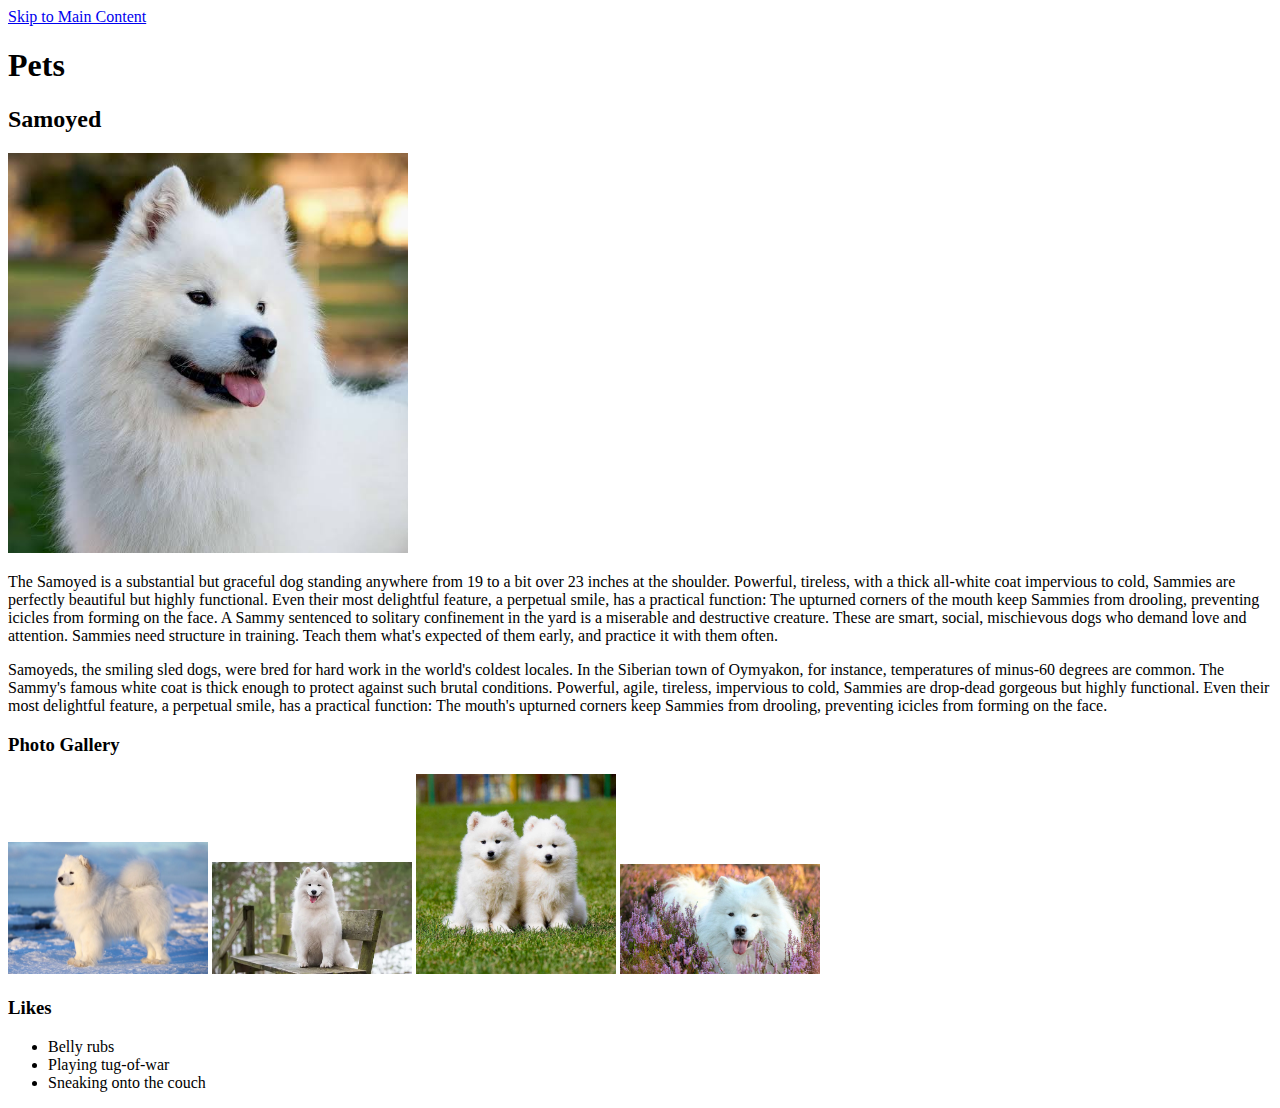
==== pets.html @ f93d75d0 "file copied" ====
<!DOCTYPE html>
<html lang="en">
<head>
    <meta charset="UTF-8">
    <meta name="viewport" content="width=device-width, initial-scale=1.0">
    <title>Pets</title>
</head>
<body>
    <a href = "index.html">Skip to Main Content</a>
    <main>
        <h1>Pets</h1>
        <div>
            <h2>Samoyed</h2>
            <img src="images/samoyed.jpeg" width = "400" alt="A samoyed looking toward right">

            <p>The Samoyed is a substantial but graceful dog standing anywhere from 19 to a bit over 23 inches at the shoulder. Powerful, tireless, with a thick all-white coat impervious to cold, Sammies are perfectly beautiful but highly functional. Even their most delightful feature, a perpetual smile, has a practical function: The upturned corners of the mouth keep Sammies from drooling, preventing icicles from forming on the face.   A Sammy sentenced to solitary confinement in the yard is a miserable and destructive creature. These are smart, social, mischievous dogs who demand love and attention. Sammies need structure in training. Teach them what's expected of them early, and practice it with them often.</p> 
            <P>Samoyeds, the smiling sled dogs, were bred for hard work in the world's coldest locales. In the Siberian town of Oymyakon, for instance, temperatures of minus-60 degrees are common. The Sammy's famous white coat is thick enough to protect against such brutal conditions. Powerful, agile, tireless, impervious to cold, Sammies are drop-dead gorgeous but highly functional. Even their most delightful feature, a perpetual smile, has a practical function: The mouth's upturned corners keep Sammies from drooling, preventing icicles from forming on the face.</P>
            <h3>Photo Gallery</h3>
            <img src="images/Samoyed-dog-standing-snow.jpg" width ="200" alt = "Samoyed dog standing on snow">
            <img src="images/samoyed-dog-on-chair.jpg"  width ="200" alt="Samoyed dog standing on chair">
            <img src="images/samoyed-two-puppies-grass.jpg"  width ="200" alt="Two samoyed dog standing on grass">
            <img src="images/Samoyed-flowers.jpeg"  width ="200" alt="Samoyed dog with flowers">

            <h3>Likes</h3>
            <ul>
                <li>Belly rubs</li>
                <li>Playing tug-of-war</li>
                <li>Sneaking onto the couch</li>
            </ul>
        
        </div>
        <div></div>
        <div></div>
        <div></div>
        <div></div>
    </main>
    
</body>
</html>
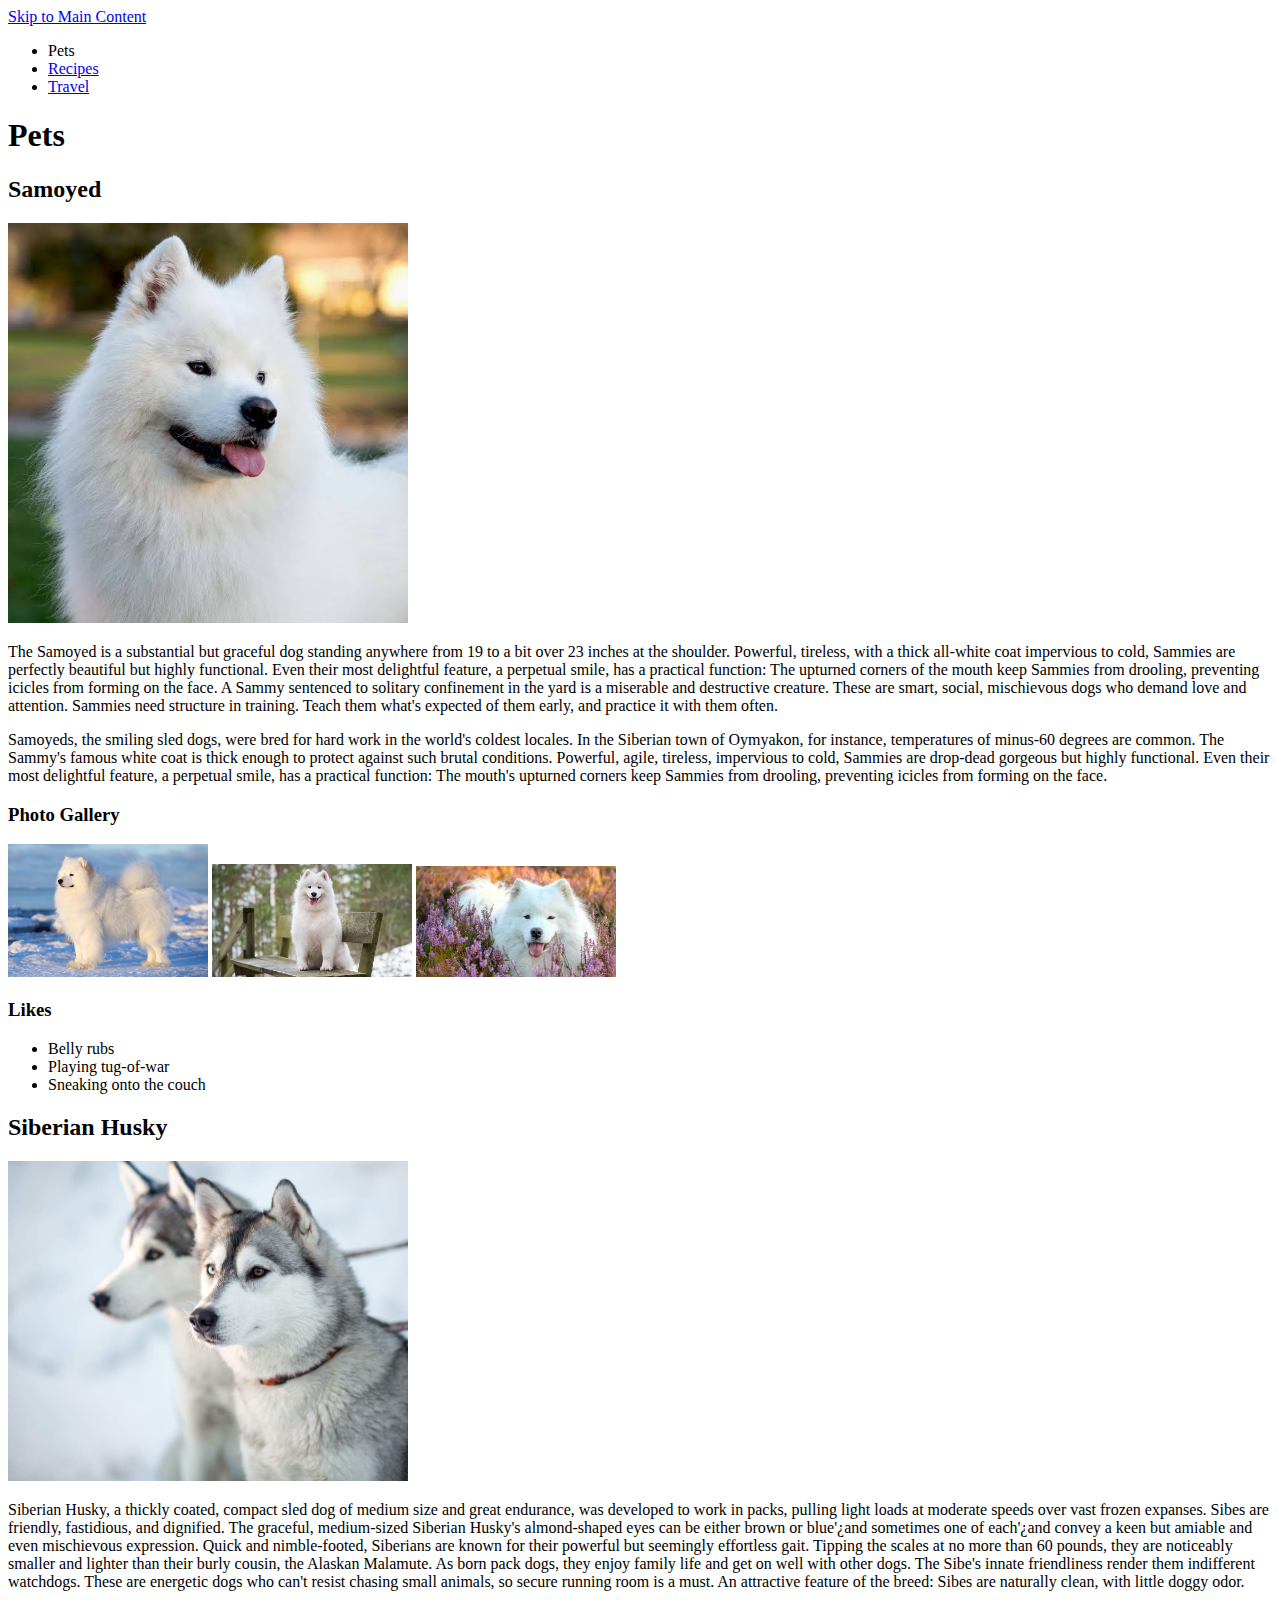
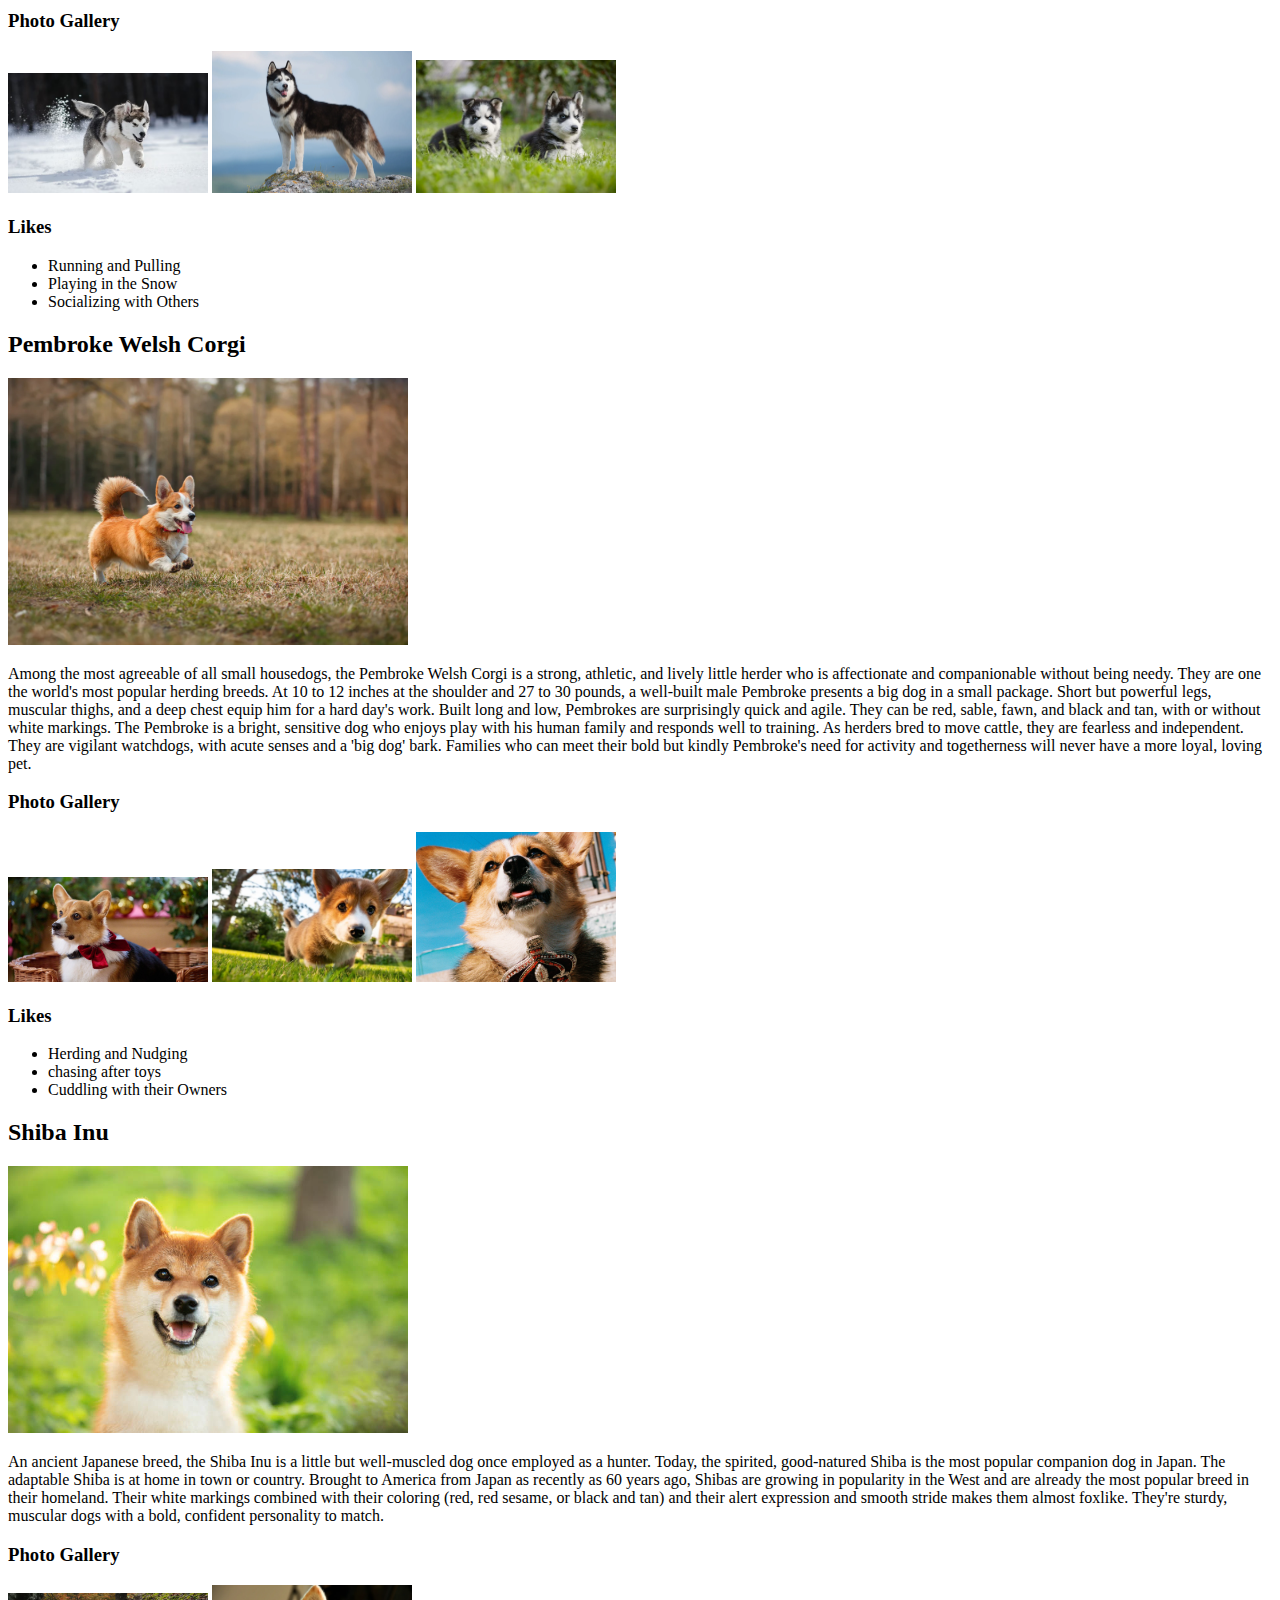
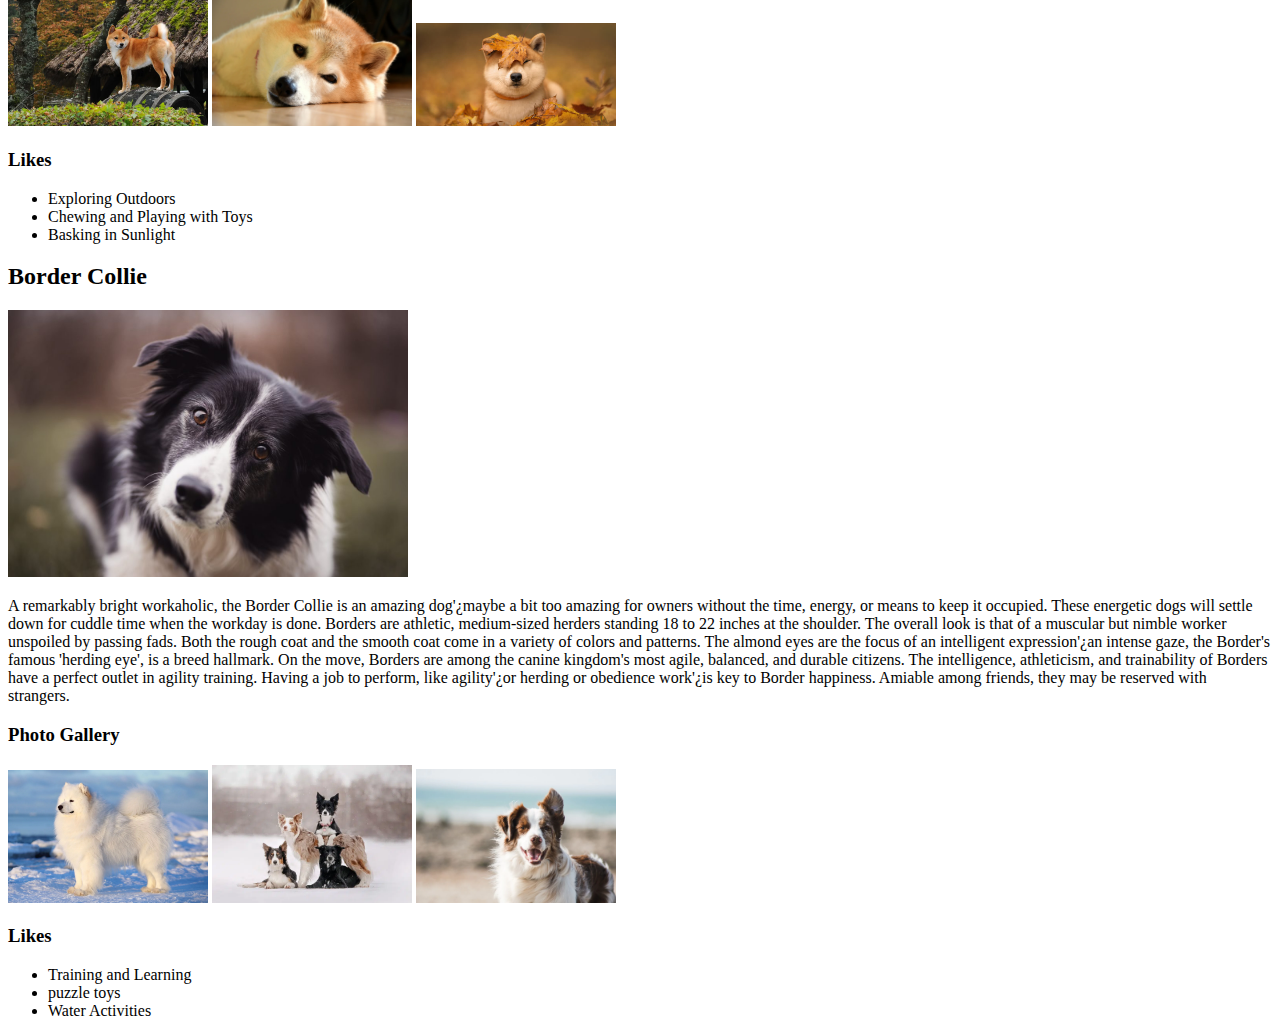
==== commit 0cf43739: "html content update" ====
--- a/pets.html
+++ b/pets.html
@@ -6,10 +6,20 @@
     <title>Pets</title>
 </head>
 <body>
-    <a href = "index.html">Skip to Main Content</a>
+    <header>
+        <a id = "skip-to-main-content" href = "index.html">Skip to Main Content</a>
+        <nav>
+            <ul>
+                <li>Pets</li>
+                <li><a href = "recipes.html">Recipes</a></li>
+                <li><a href = "travel.html">Travel</a></li>
+            </ul>
+        </nav>
+        <h1>Pets</h1>
+    </header>
+
     <main>
-        <h1>Pets</h1>
-        <div>
+        <div id = "samoyed-container">
             <h2>Samoyed</h2>
             <img src="images/samoyed.jpeg" width = "400" alt="A samoyed looking toward right">
 
@@ -18,7 +28,6 @@
             <h3>Photo Gallery</h3>
             <img src="images/Samoyed-dog-standing-snow.jpg" width ="200" alt = "Samoyed dog standing on snow">
             <img src="images/samoyed-dog-on-chair.jpg"  width ="200" alt="Samoyed dog standing on chair">
-            <img src="images/samoyed-two-puppies-grass.jpg"  width ="200" alt="Two samoyed dog standing on grass">
             <img src="images/Samoyed-flowers.jpeg"  width ="200" alt="Samoyed dog with flowers">
 
             <h3>Likes</h3>
@@ -27,12 +36,80 @@
                 <li>Playing tug-of-war</li>
                 <li>Sneaking onto the couch</li>
             </ul>
-        
         </div>
-        <div></div>
-        <div></div>
-        <div></div>
-        <div></div>
+
+        <div id = "siberian-husky-container">
+            <h2>Siberian Husky</h2>
+            <img src="images/Two_Siberian_Huskies.jpg" width ="400" alt = "Two Siberian Huskies with their ears tall, waiting for the next command">
+
+            <p>Siberian Husky, a thickly coated, compact sled dog of medium size and great endurance, was developed to work in packs, pulling light loads at moderate speeds over vast frozen expanses. Sibes are friendly, fastidious, and dignified. The graceful, medium-sized Siberian Husky's almond-shaped eyes can be either brown or blue'¿and sometimes one of each'¿and convey a keen but amiable and even mischievous expression. Quick and nimble-footed, Siberians are known for their powerful but seemingly effortless gait. Tipping the scales at no more than 60 pounds, they are noticeably smaller and lighter than their burly cousin, the Alaskan Malamute. As born pack dogs, they enjoy family life and get on well with other dogs. The Sibe's innate friendliness render them indifferent watchdogs. These are energetic dogs who can't resist chasing small animals, so secure running room is a must. An attractive feature of the breed: Sibes are naturally clean, with little doggy odor.</p> 
+            <h3>Photo Gallery</h3>
+            <img src="images/Siberian-Husky_running.jpg"  width ="200" alt="A Siberian Husky running on the snow">
+            <img src="images/Siberian-Husky-rock.jpg"  width ="200" alt="A Siberian Husky standing on the rock">
+            <img src="images/husky-child.jpg"  width ="200" alt="Two Husky children lying on the grass">
+
+            <h3>Likes</h3>
+            <ul>
+                <li>Running and Pulling</li>
+                <li>Playing in the Snow</li>
+                <li>Socializing with Others</li>
+            </ul>
+        </div>
+
+        <div id = "pembroke-welsh-corgi-container">
+            <h2>Pembroke Welsh Corgi</h2>
+            <img src="images/corgi-run.jpg" width = "400" alt="A corgi running on the grass">
+
+            <p>Among the most agreeable of all small housedogs, the Pembroke Welsh Corgi is a strong, athletic, and lively little herder who is affectionate and companionable without being needy. They are one the world's most popular herding breeds. At 10 to 12 inches at the shoulder and 27 to 30 pounds, a well-built male Pembroke presents a big dog in a small package. Short but powerful legs, muscular thighs, and a deep chest equip him for a hard day's work. Built long and low, Pembrokes are surprisingly quick and agile. They can be red, sable, fawn, and black and tan, with or without white markings. The Pembroke is a bright, sensitive dog who enjoys play with his human family and responds well to training. As herders bred to move cattle, they are fearless and independent. They are vigilant watchdogs, with acute senses and a 'big dog' bark. Families who can meet their bold but kindly Pembroke's need for activity and togetherness will never have a more loyal, loving pet.</p> 
+
+            <h3>Photo Gallery</h3>
+            <img src="images/corgi-christmas.jpeg" width ="200" alt = "A corgi with a red bow sitting in a bamboo-woven basket, with a Christmas tree in the background.">
+            <img src="images/corgi-closeup.jpeg"  width ="200" alt="A close-up shot of a corgi looking directly into the camera lens.">
+            <img src="images/corgi-parade.jpg"  width ="200" alt="A corgi wearing a parade crown badge.">
+
+            <h3>Likes</h3>
+            <ul>
+                <li>Herding and Nudging</li>
+                <li>chasing after toys</li>
+                <li>Cuddling with their Owners</li>
+            </ul>
+        </div>
+
+        <div id = "shiba-inu-container">
+            <h2>Shiba Inu</h2>
+            <img src="images/shiba-inu-smiling.jpeg" width = "400" alt="A Shiba Inu smiling to you.">
+
+            <p>An ancient Japanese breed, the Shiba Inu is a little but well-muscled dog once employed as a hunter. Today, the spirited, good-natured Shiba is the most popular companion dog in Japan. The adaptable Shiba is at home in town or country. Brought to America from Japan as recently as 60 years ago, Shibas are growing in popularity in the West and are already the most popular breed in their homeland. Their white markings combined with their coloring (red, red sesame, or black and tan) and their alert expression and smooth stride makes them almost foxlike. They're sturdy, muscular dogs with a bold, confident personality to match.</p> 
+            <h3>Photo Gallery</h3>
+            <img src="images/shiba-inu-barrel.jpg" width ="200" alt = "A Shiba Inu standing on a wooden sake barrel in front of a run-down thatched house.">
+            <img src="images/shiba-inu-sleepy.jpg"  width ="200" alt="A tired Shiba Inu lying on the floor looking at you.">
+            <img src="images/shiba-inu-maple.jpg"  width ="200" alt="A Shiba Inu with a maple leaf falling on their head">
+
+            <h3>Likes</h3>
+            <ul>
+                <li>Exploring Outdoors</li>
+                <li>Chewing and Playing with Toys</li>
+                <li>Basking in Sunlight</li>
+            </ul>
+        </div>
+
+        <div id = "border-collie-container">
+            <h2>Border Collie</h2>
+            <img src="images/Border-Collie-tilting.jpg" width = "400" alt="A Border Collie tilting its head and looking at you.">
+
+            <p>A remarkably bright workaholic, the Border Collie is an amazing dog'¿maybe a bit too amazing for owners without the time, energy, or means to keep it occupied. These energetic dogs will settle down for cuddle time when the workday is done. Borders are athletic, medium-sized herders standing 18 to 22 inches at the shoulder. The overall look is that of a muscular but nimble worker unspoiled by passing fads. Both the rough coat and the smooth coat come in a variety of colors and patterns. The almond eyes are the focus of an intelligent expression'¿an intense gaze, the Border's famous 'herding eye', is a breed hallmark. On the move, Borders are among the canine kingdom's most agile, balanced, and durable citizens. The intelligence, athleticism, and trainability of Borders have a perfect outlet in agility training. Having a job to perform, like agility'¿or herding or obedience work'¿is key to Border happiness. Amiable among friends, they may be reserved with strangers.</p> 
+            <h3>Photo Gallery</h3>
+            <img src="images/Samoyed-dog-standing-snow.jpg" width ="200" alt = "A Border Collie looking back at the seaside">
+            <img src="images/four-border-collies.jpg"  width ="200" alt="Four Border Collies standing together in the snow.">
+            <img src="images/border-collie-wind.jpg"  width ="200" alt="A Border Collie smiling in the strong wind.">
+
+            <h3>Likes</h3>
+            <ul>
+                <li>Training and Learning</li>
+                <li>puzzle toys</li>
+                <li>Water Activities</li>
+            </ul>
+        </div>
     </main>
     
 </body>
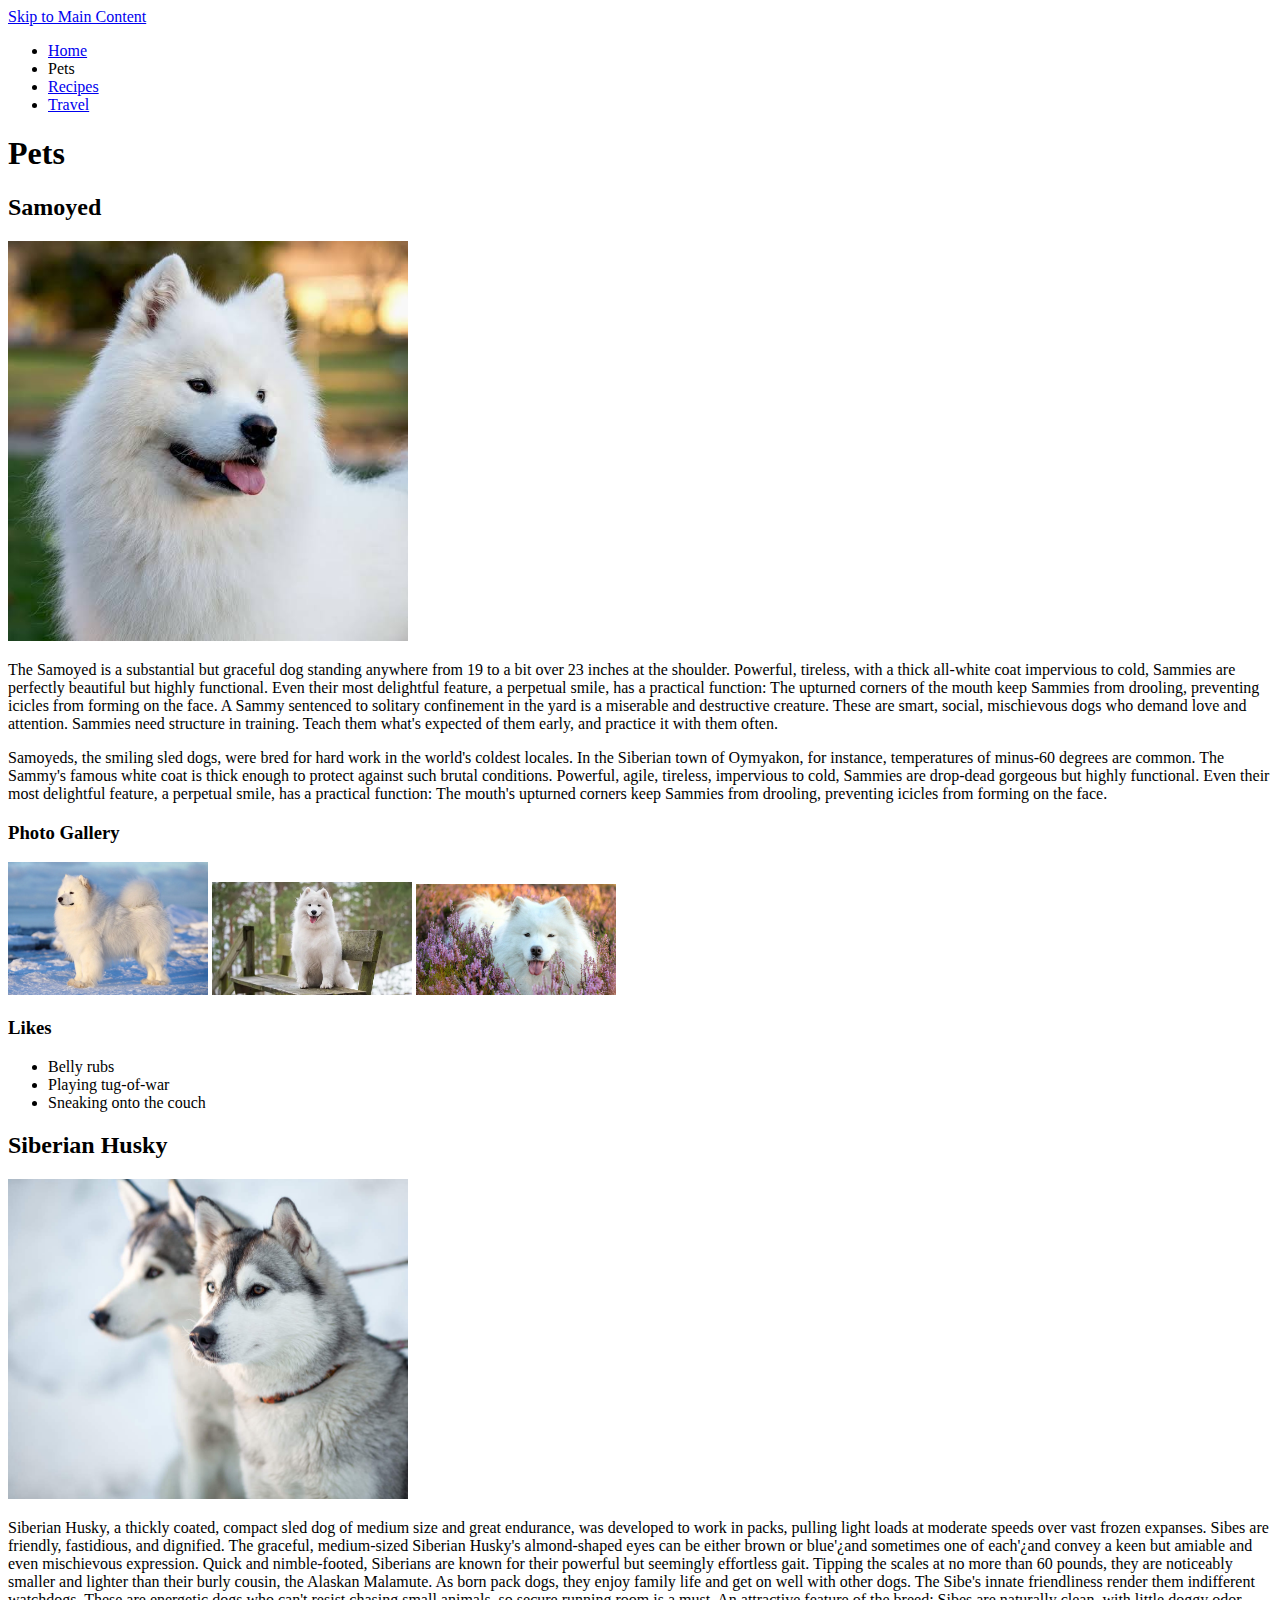
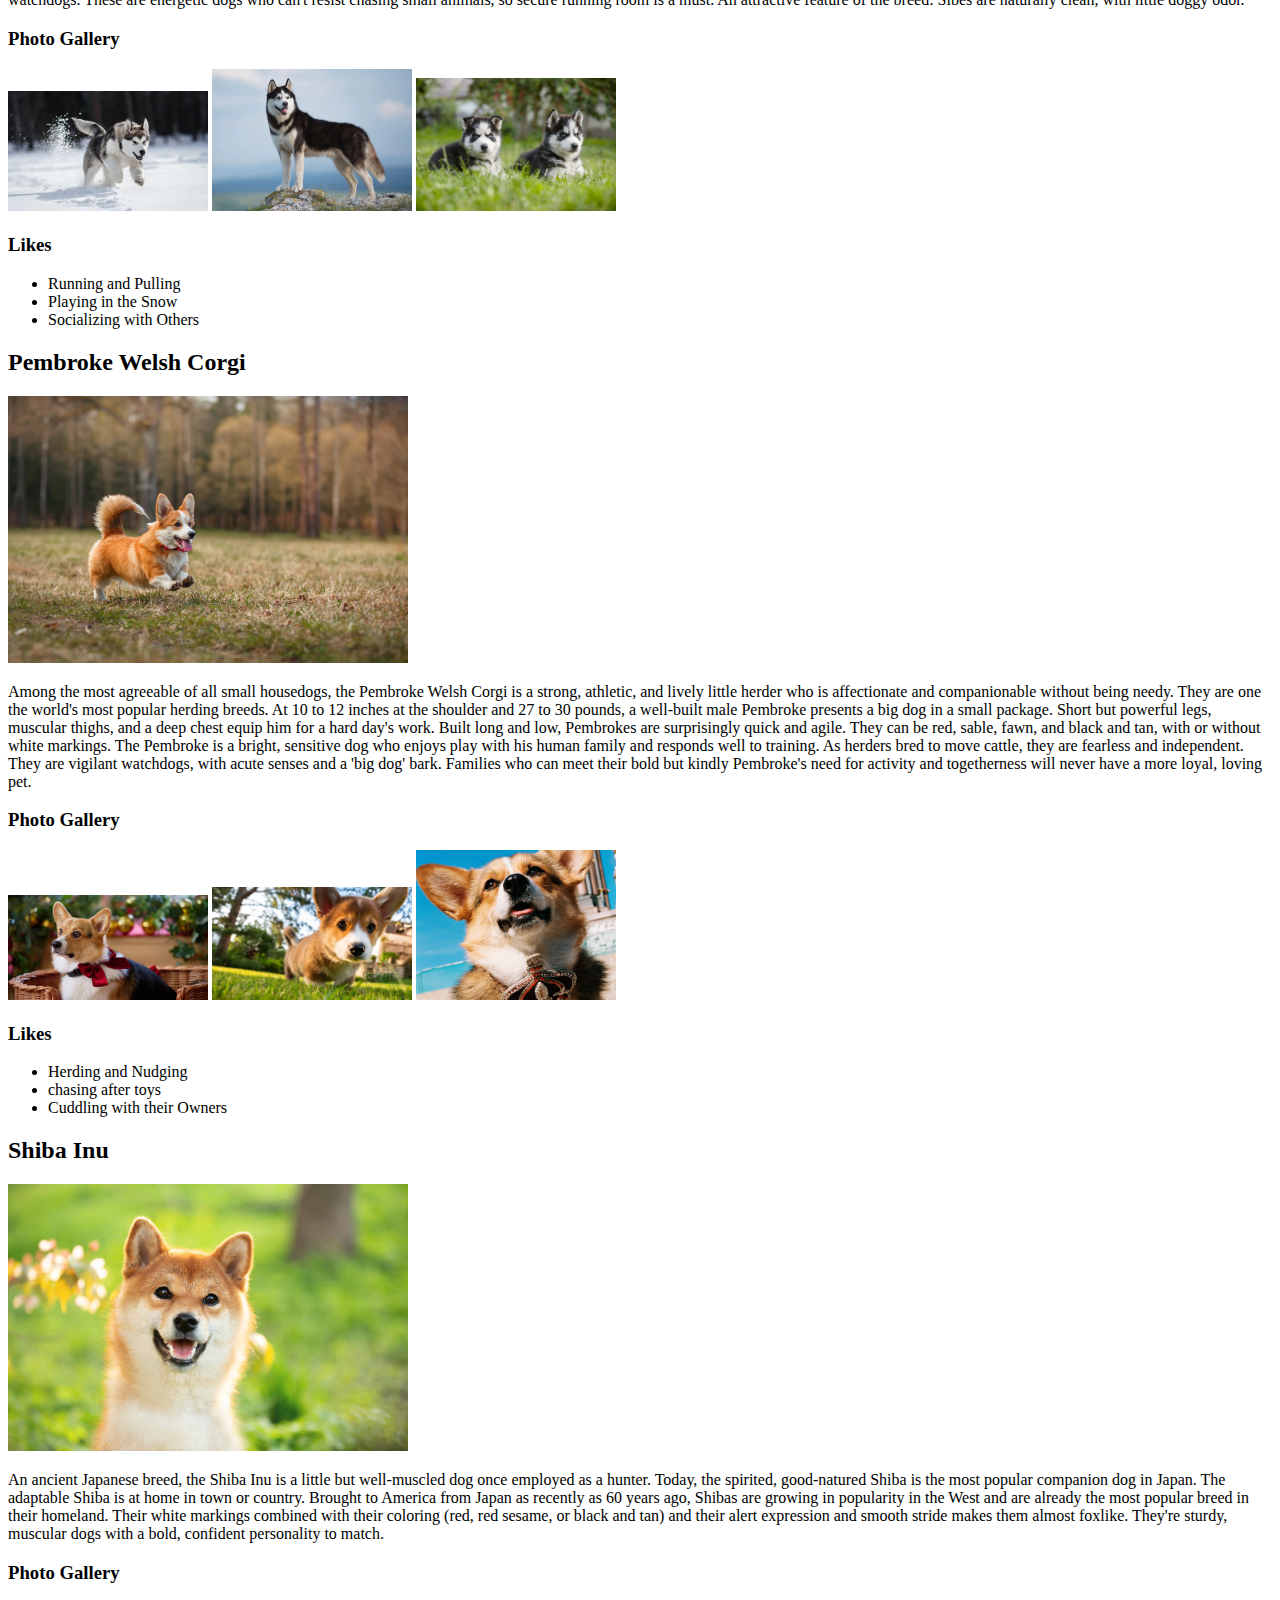
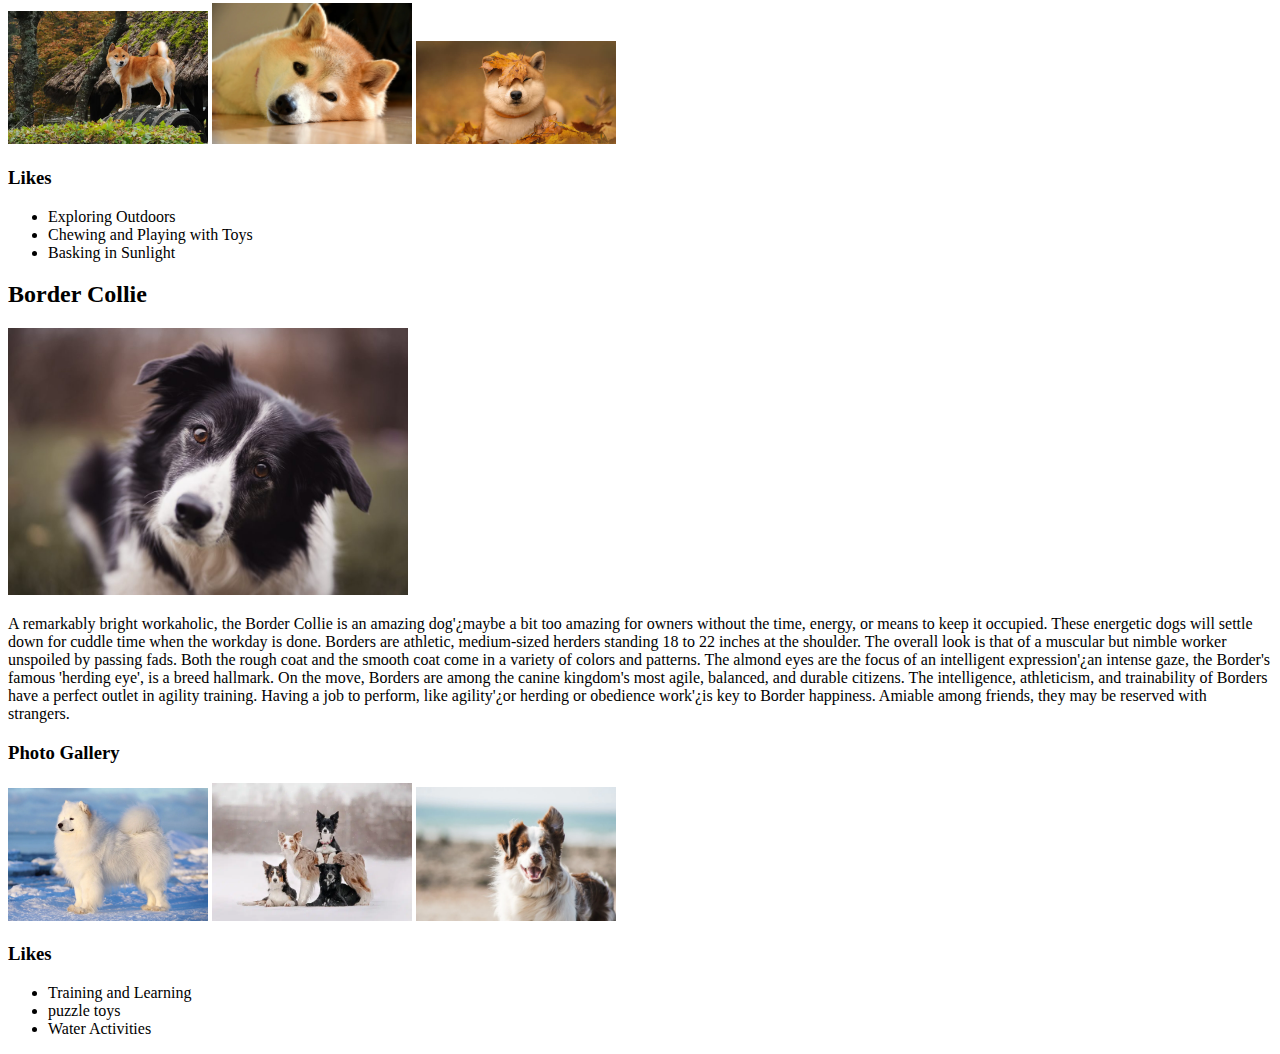
==== commit 6ba1a287: "home link update" ====
--- a/pets.html
+++ b/pets.html
@@ -10,6 +10,7 @@
         <a id = "skip-to-main-content" href = "index.html">Skip to Main Content</a>
         <nav>
             <ul>
+                <li><a href = "/">Home</a></li>
                 <li>Pets</li>
                 <li><a href = "recipes.html">Recipes</a></li>
                 <li><a href = "travel.html">Travel</a></li>
